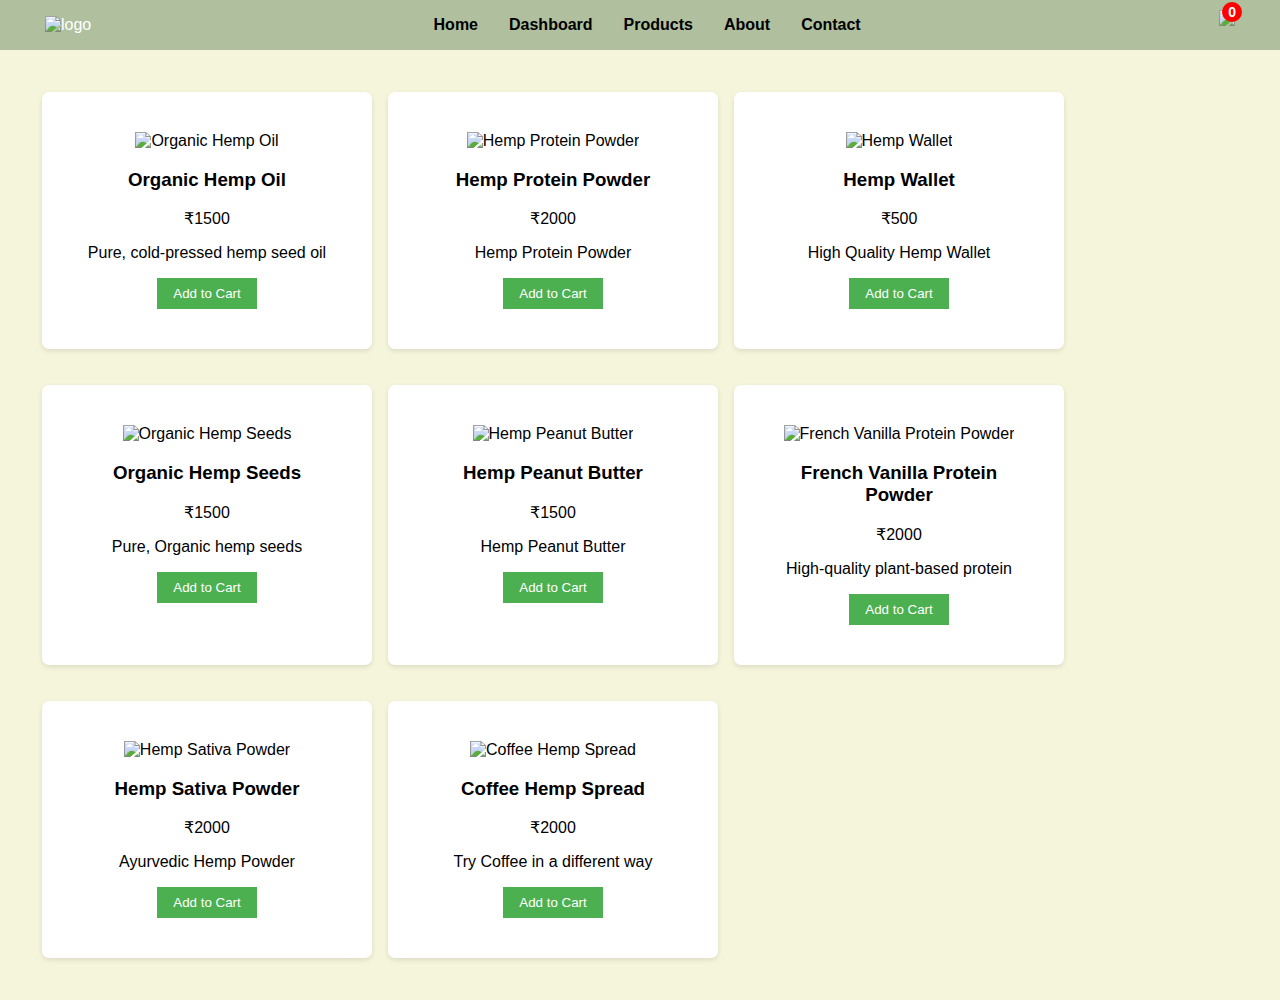
==== hemp.html @ 1636fb15 "Add files via upload" ====
<!DOCTYPE html>
<html lang="en">
<head>
    <meta charset="UTF-8">
    <meta name="viewport" content="width=device-width, initial-scale=1.0">
    <title>EcoRoots Hemp Products</title>
    <link rel="stylesheet" href="hemp.css">
    <style>
        body, html {
            margin: 0;
            padding: 0;
            box-sizing: border-box;
            overflow-x: hidden;
        }

        /* Sliding Nav Bar Animation */
        nav ul {
            list-style: none;
            display: flex;
            gap: 15px;
            padding: 0;
            margin: 0;
        }

        /* Animation for product cards */
        .product {
            transition: transform 0.3s ease;
        }
        .product:hover {
            transform: scale(1.05);
        }

        /* Cart icon styling */
        .cart-icon {
            position: relative;
        }
        #cart-count {
            position: absolute;
            top: -8px;
            right: 18px;
            background: red;
            color: white;
            font-weight: bold;
            font-size: 14px;
            border-radius: 50%;
            padding: 2px 6px;
            display: inline-block;
        }

        /* Container for logo and navigation */
        header {
            display: flex;
            justify-content: space-between;
            align-items: center;
            padding: 10px 20px;
        }
        nav ul {
    list-style: none;
    display: flex;
    gap: 15px;
    transition: transform 0.5s ease;
}
nav ul.hidden {
    transform: translateX(-100%);
}

    </style>
</head>
<body>
    <header>
        <div class="logo">
            <img src="images/WhatsApp Image 2024-10-27 at 12.34.56_c97a99e3.jpg" alt="logo" height="100px">
        </div>

        <nav>
            <ul>
                <li><a href="#home">Home</a></li>
                <li><a href="#dashboard">Dashboard</a></li>
                <li><a href="#products">Products</a></li>
                <li><a href="#about">About</a></li>
                <li><a href="#contact">Contact</a></li>
            </ul>
        </nav>

        <div class="cart-icon"> 
            <a href="cart.html"><img src="images/cart.png" height="30px"><span id="cart-count">0</span></a>
        </div>
    </header>

    <main>
       <center> <section id="products">
            <!-- Products will be dynamically loaded here -->
        </section></center>
    </main>

    <script>
        const products = [
            { name: 'Organic Hemp Oil', price: 1500.00, img: 'https://149360778.v2.pressablecdn.com/wp-content/uploads/2019/09/81ajWtKKFUL._SL1500_.jpg', detail: 'Pure, cold-pressed hemp seed oil' },
            { name: 'Hemp Protein Powder', price: 2000.00, img: 'https://cdn.shopify.com/s/files/1/0063/4814/4709/products/466378_Hemp_Protein_New_Bag_Design_072619_2048x.jpg?v=1574275666', detail: 'Hemp Protein Powder' },
            { name: 'Hemp Wallet', price: 500.00, img: 'https://i.etsystatic.com/9699639/r/il/4a6cb8/2426215071/il_1588xN.2426215071_4q2a.jpg', detail: 'High Quality Hemp Wallet' },
            { name: 'Organic Hemp Seeds', price: 1500.00, img: 'https://www.cityhealth.com.au/assets/full/609728259181.jpg?20181203141611', detail: 'Pure, Organic hemp seeds' },
            { name: 'Hemp Peanut Butter', price: 1500.00, img: 'images/image_2024-10-25_095149233-removebg-preview.png', detail: 'Hemp Peanut Butter' },
            { name: 'French Vanilla Protein Powder', price: 2000.00, img: 'images/Screenshot_2024-10-25_094551-removebg-preview.png', detail: 'High-quality plant-based protein' },
            { name: 'Hemp Sativa Powder', price: 2000.00, img: 'images/image_2024-10-25_100402234-removebg-preview.png', detail: 'Ayurvedic Hemp Powder' },
            { name: 'Coffee Hemp Spread', price: 2000.00, img: 'images/image_2024-10-25_100538099-removebg-preview.png', detail: 'Try Coffee in a different way' }
        ];

        function loadProducts() {
            const productContainer = document.getElementById('products');
            productContainer.innerHTML = '';
            products.forEach(product => {
                const productDiv = document.createElement('div');
                productDiv.classList.add('product');
                productDiv.innerHTML = `
                    <img src="${product.img}" alt="${product.name}" height="150px" width="150px">
                    <h3>${product.name}</h3>
                    <p> &#8377;${product.price}</p>
                    <p>${product.detail}</p>
                    <button onclick="addToCart('${product.name}', ${product.price})">Add to Cart</button>
                `;
                productContainer.appendChild(productDiv);
            });
        }

        loadProducts();

        document.addEventListener('keydown', (event) => {
            if (event.key === 'Enter') {
                alert('Enter key pressed');
            }
        });

        document.querySelectorAll('.product h3').forEach((element, index) => {
            element.addEventListener('click', () => {
                element.textContent = `Clicked: ${products[index].name}`;
            });
        });

        let cart = JSON.parse(localStorage.getItem('cart')) || [];
        let cartCount = cart.length;

        function addToCart(productName, price) {
            cart.push({ name: productName, price });
            cartCount++;
            updateCartIcon();
            saveCart();
        }

        function updateCartIcon() {
            document.getElementById('cart-count').textContent = cartCount;
        }

        function saveCart() {
            localStorage.setItem('cart', JSON.stringify(cart));
        }

        updateCartIcon();

        async function fetchProductData() {
            try {
                const response = await fetch('https://api.example.com/products');
                const data = await response.json();
                console.log(data);
            } catch (error) {
                console.error('Error fetching products:', error);
            }
        }
        document.querySelector('.menu-button').addEventListener('click', () => {
    document.querySelector('nav ul').classList.toggle('hidden');
});

    </script>
</body>
</html>
---- hemp.css ----
body {
    font-family: Arial, sans-serif;
    margin: 0;
    padding: 0;
    background-color:  beige;
}

header {
    background-color:rgba(176,191,158,255);
    color: white;
    padding: 1rem;
    display: flex;
    justify-content: space-between;
    align-items: center;
}

.logo {
    padding-left: 25px;
}

.center{
    text-align: center;
}

nav ul {
    list-style-type: none;
    display: flex;
}

nav ul li {
    margin-right: 1rem;
}

nav ul li a {
    color: black;
    text-decoration: none;
    font-family: 'Segoe UI', Tahoma, Geneva, Verdana, sans-serif;
    font-weight: 600;
}

.cart-icon {
    cursor: pointer;
    padding-right: 25px;
    height: 30px;
    text-decoration: none;
    color: white;
    position: relative;
    display: inline-block;
}


#cart-count {
    position: relative;
    top: -50px;
    right: -50px; /* Adjusted to move the number closer to the cart */
    background: transparent; /* Match the cart icon color */
    color: #333; /* Adjust color to match the icon */
    font-weight: bold;
}
.img {
    height: 30%;
    position: absolute;
    transition: 0.2s ease-in-out;
    z-index: 1;
  }

main {
    padding: 2rem;
}


#products {
    display: flex;
    flex-wrap: wrap;
    justify-content: flex-start; /* Aligns cards to the start, reducing spacing */
    gap: 1rem; /* Adds uniform spacing between the cards */
    margin-right: -70px;
}


.product {
    background-color: white;
    border-radius: 7px;
    box-shadow: 0 2px 5px rgba(0, 0, 0, 0.1);
    margin: 10px;
    padding: 40px;
    width: 250px;
    text-align: center;
    margin-right: -10px;
}

.product img {
    max-width: 100%;
    height: auto;
}

.price {
    font-weight: bold;
    color: #4CAF50;
}

button {
    background-color: #4CAF50;
    color: white;
    border: none;
    padding: 0.5rem 1rem;
    cursor: pointer;
    transition: background-color 0.3s;
}
/* Example CSS animation for product cards */
.product {
    transition: transform 0.2s;
}
.product:hover {
    transform: scale(1.05);
}
/* From Uiverse.io by JohnnyCSilva */ 
.card {
    width: 195px;
    height: 285px;
    background: #313131;
    border-radius: 20px;
    ;
    display: flex;
    flex-direction: column;
    align-items: center;
    justify-content: center;
    color: white;
    transition: 0.2s ease-in-out;
  }
  
  
  .textBox {
    opacity: 0;
    display: flex;
    flex-direction: column;
    align-items: center;
    justify-content: center;
    gap: 15px;
    transition: 0.2s ease-in-out;
    z-index: 2;
  }
  
  .textBox > .text {
    font-weight: bold;
  }
  
  .textBox > .head {
    font-size: 20px;
  }
  
  .textBox > .price {
    font-size: 17px;
  }
  
  .textBox > span {
    font-size: 12px;
    color: lightgrey;
  }
  
  .card:hover > .textBox {
    opacity: 1;
  }
  
  .card:hover > .img {
    height: 65%;
    filter: blur(7px);
    animation: anim 3s infinite;
  }
  
  @keyframes anim {
    0% {
      transform: translateY(0);
    }
  
    50% {
      transform: translateY(-20px);
    }
  
    100% {
      transform: translateY(0);
    }
  }
  
  .card:hover {
    transform: scale(1.04) rotate(-1deg);
  }
  
  

button:hover {
    background-color: #45a049;
}

.Navbar {
    display: flex;
    justify-content: space-between;
}

#clear-cart-btn {
    background-color: #f44336;
    color: white;
    border: none;
    padding: 0.5rem 1rem;
    cursor: pointer;
    transition: background-color 0.3s;
    margin-left: 1rem;
}

#clear-cart-btn:hover {
    background-color: #d32f2f;
}

#cart-page {
    padding-right: 20rem;
}
a {
    text-decoration: none;
}


.cart-item {
    display: flex;
    justify-content: space-between;
    align-items: center;
    margin-bottom: 0.5rem;
    padding-bottom: 0.5rem;
    border-bottom: 1px solid #eee;
}

.cart-item span:first-child {
    flex-grow: 1;
}

.cart-item span:nth-child(2) {
    margin-right: 1rem;
    min-width: 60px; /* Adjust this value as needed */
    text-align: right;
}

.cart-item button {
    padding: 0.25rem 0.5rem;
    background-color: #f44336;
    color: white;
    border: none;
    cursor: pointer;
    transition: background-color 0.3s;
}

.cart-item button:hover {
    background-color: #d32f2f;
}
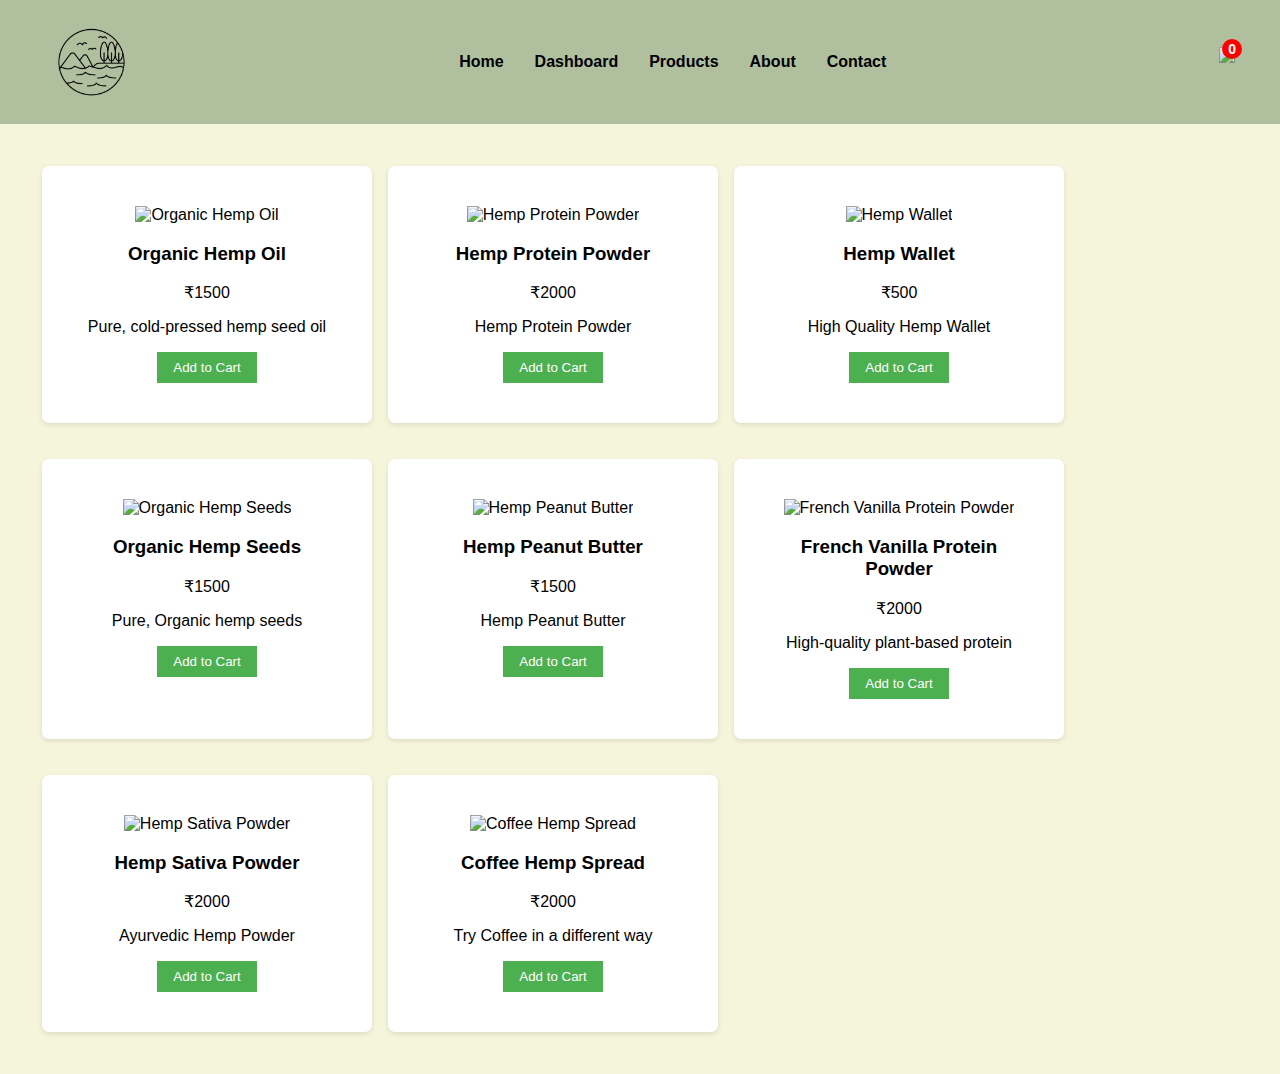
==== commit 04758346: "Update hemp.html" ====
--- a/hemp.html
+++ b/hemp.html
@@ -69,7 +69,7 @@
 <body>
     <header>
         <div class="logo">
-            <img src="images/WhatsApp Image 2024-10-27 at 12.34.56_c97a99e3.jpg" alt="logo" height="100px">
+            <img src="WhatsApp Image 2024-10-27 at 12.34.56_c97a99e3.jpg" alt="logo" height="100px">
         </div>
 
         <nav>
